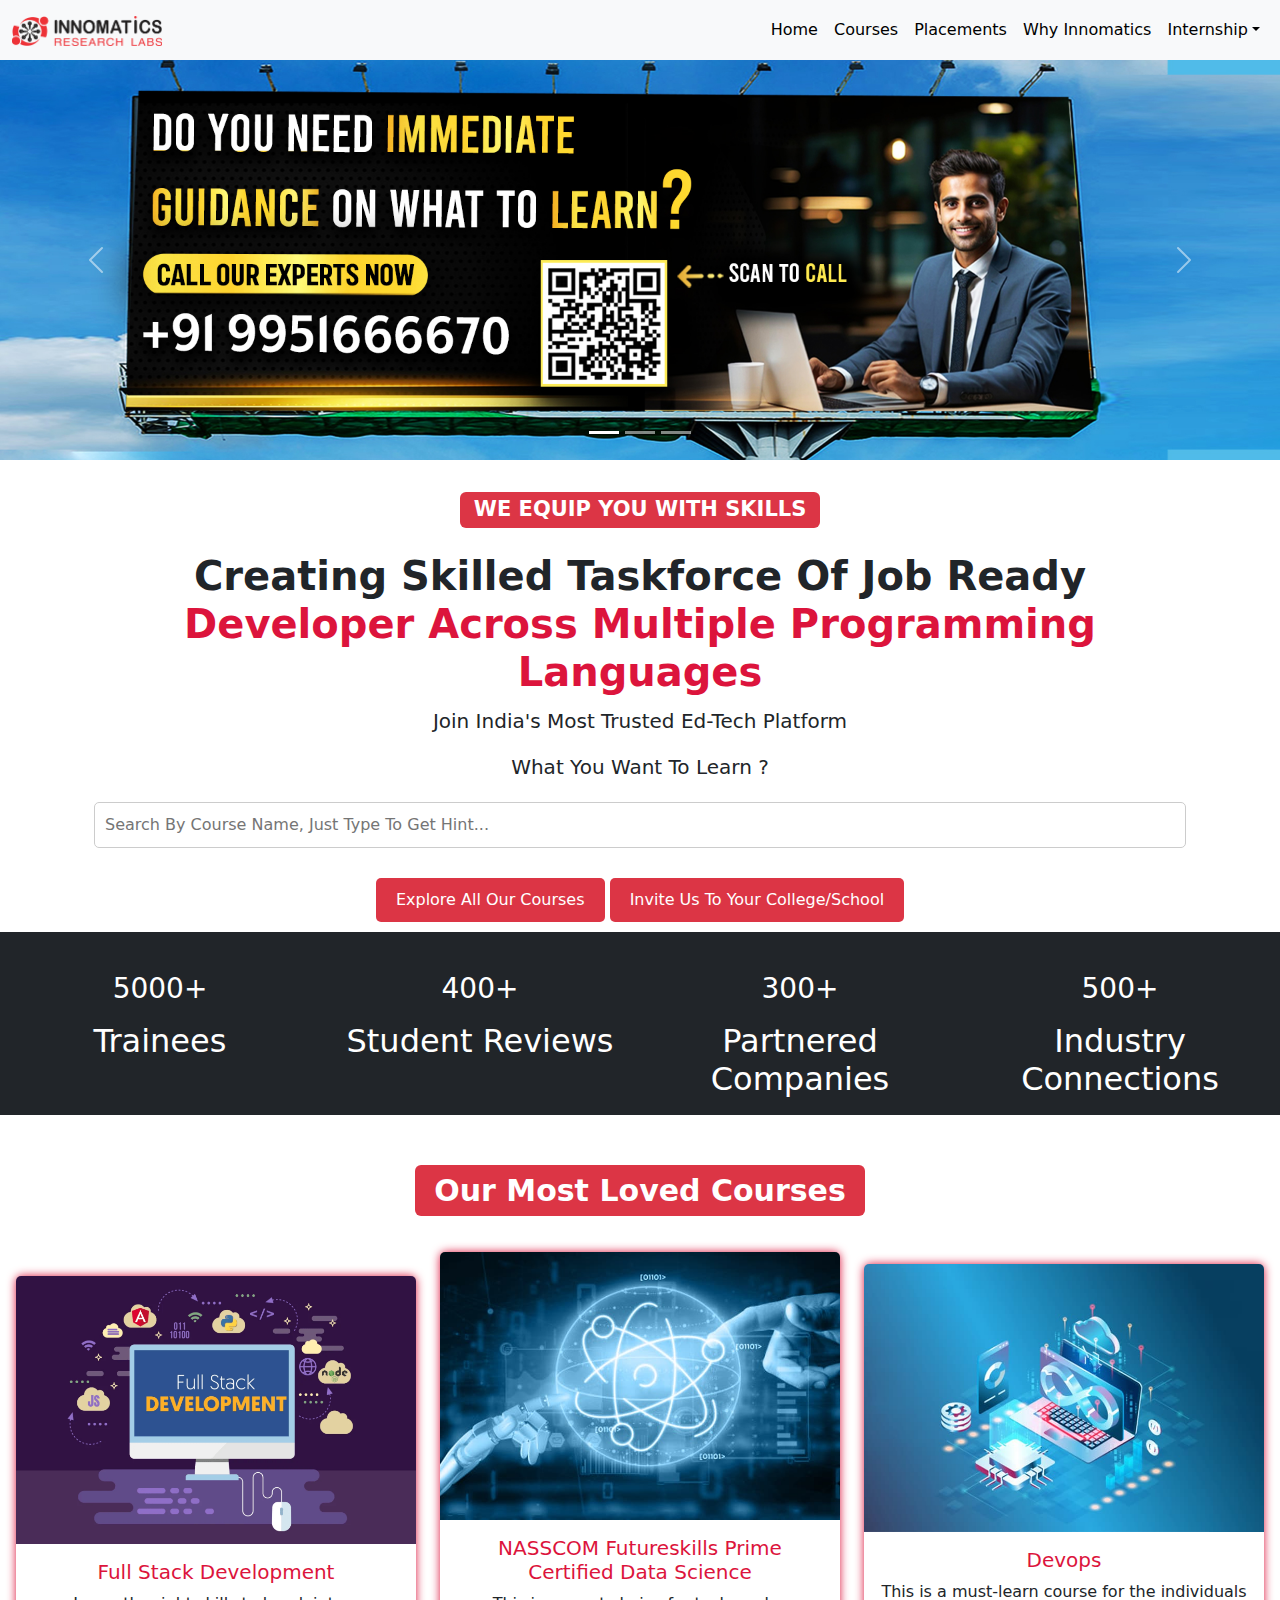
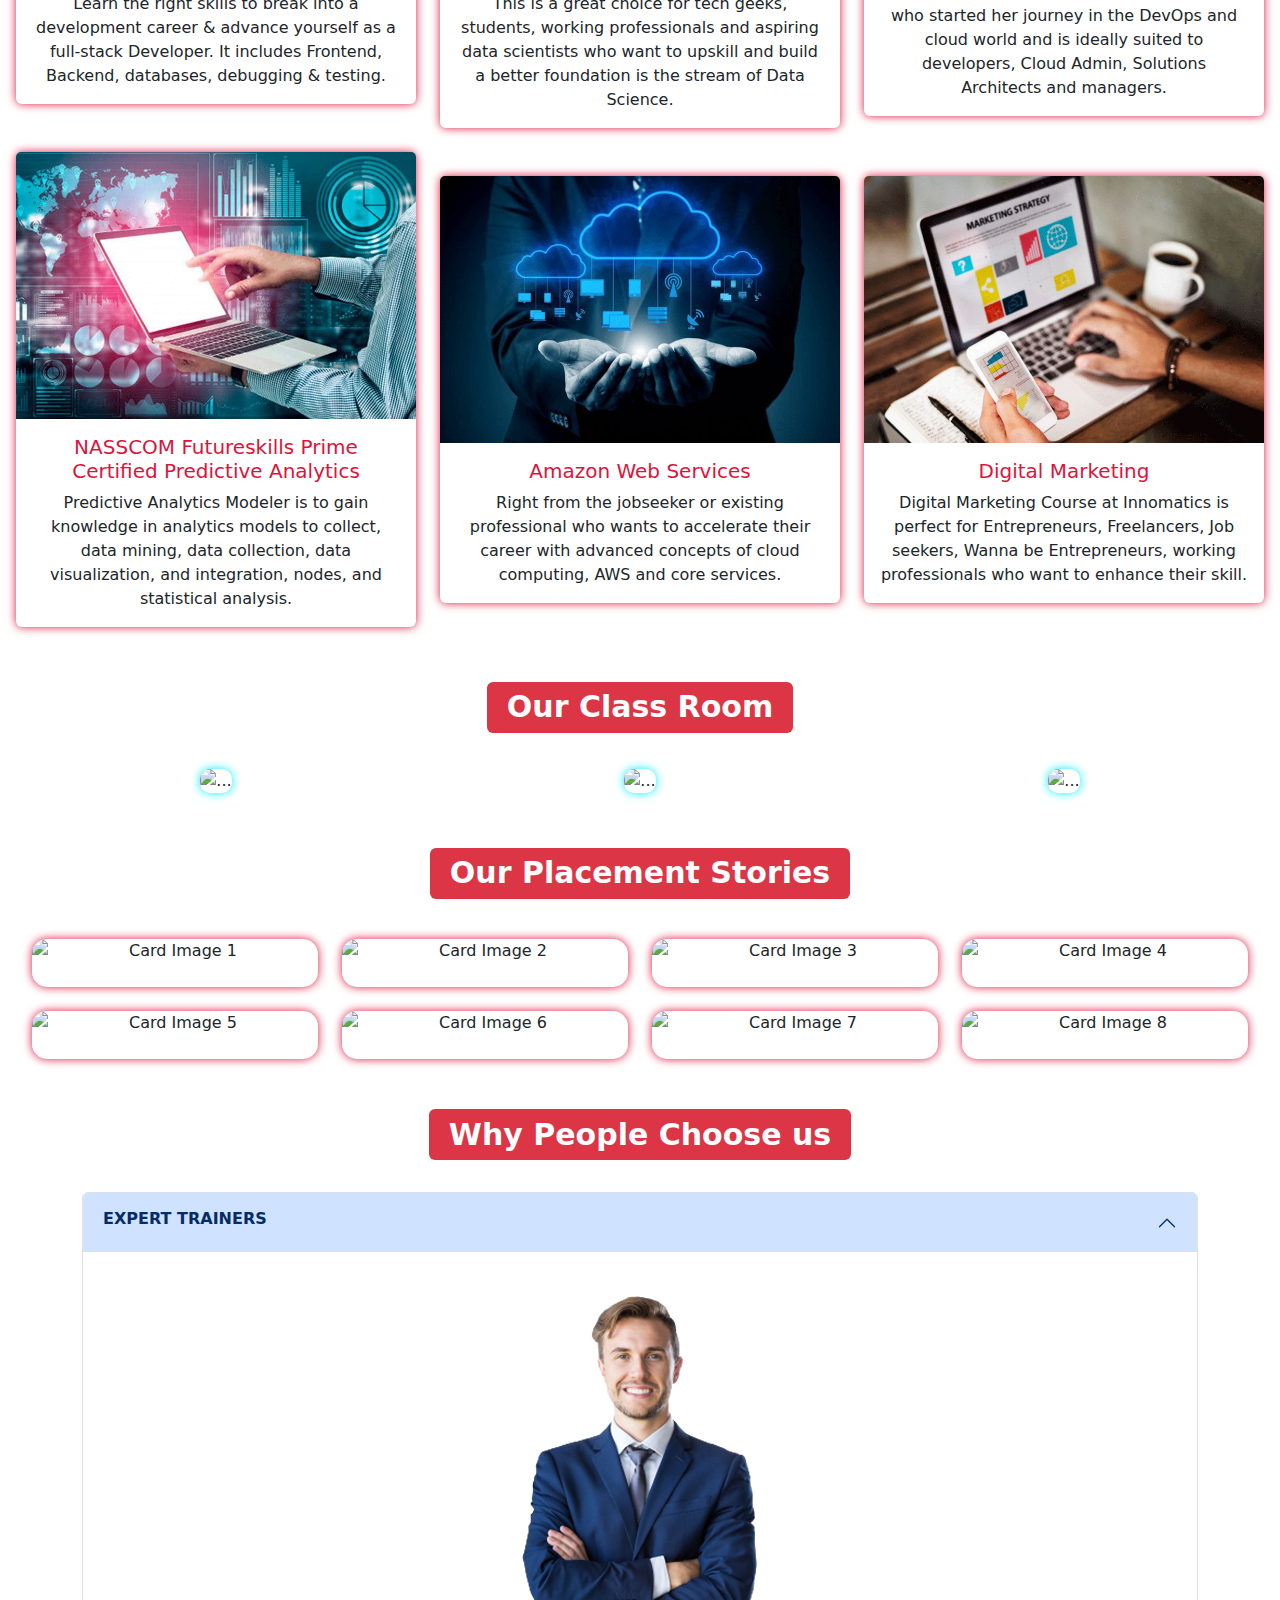
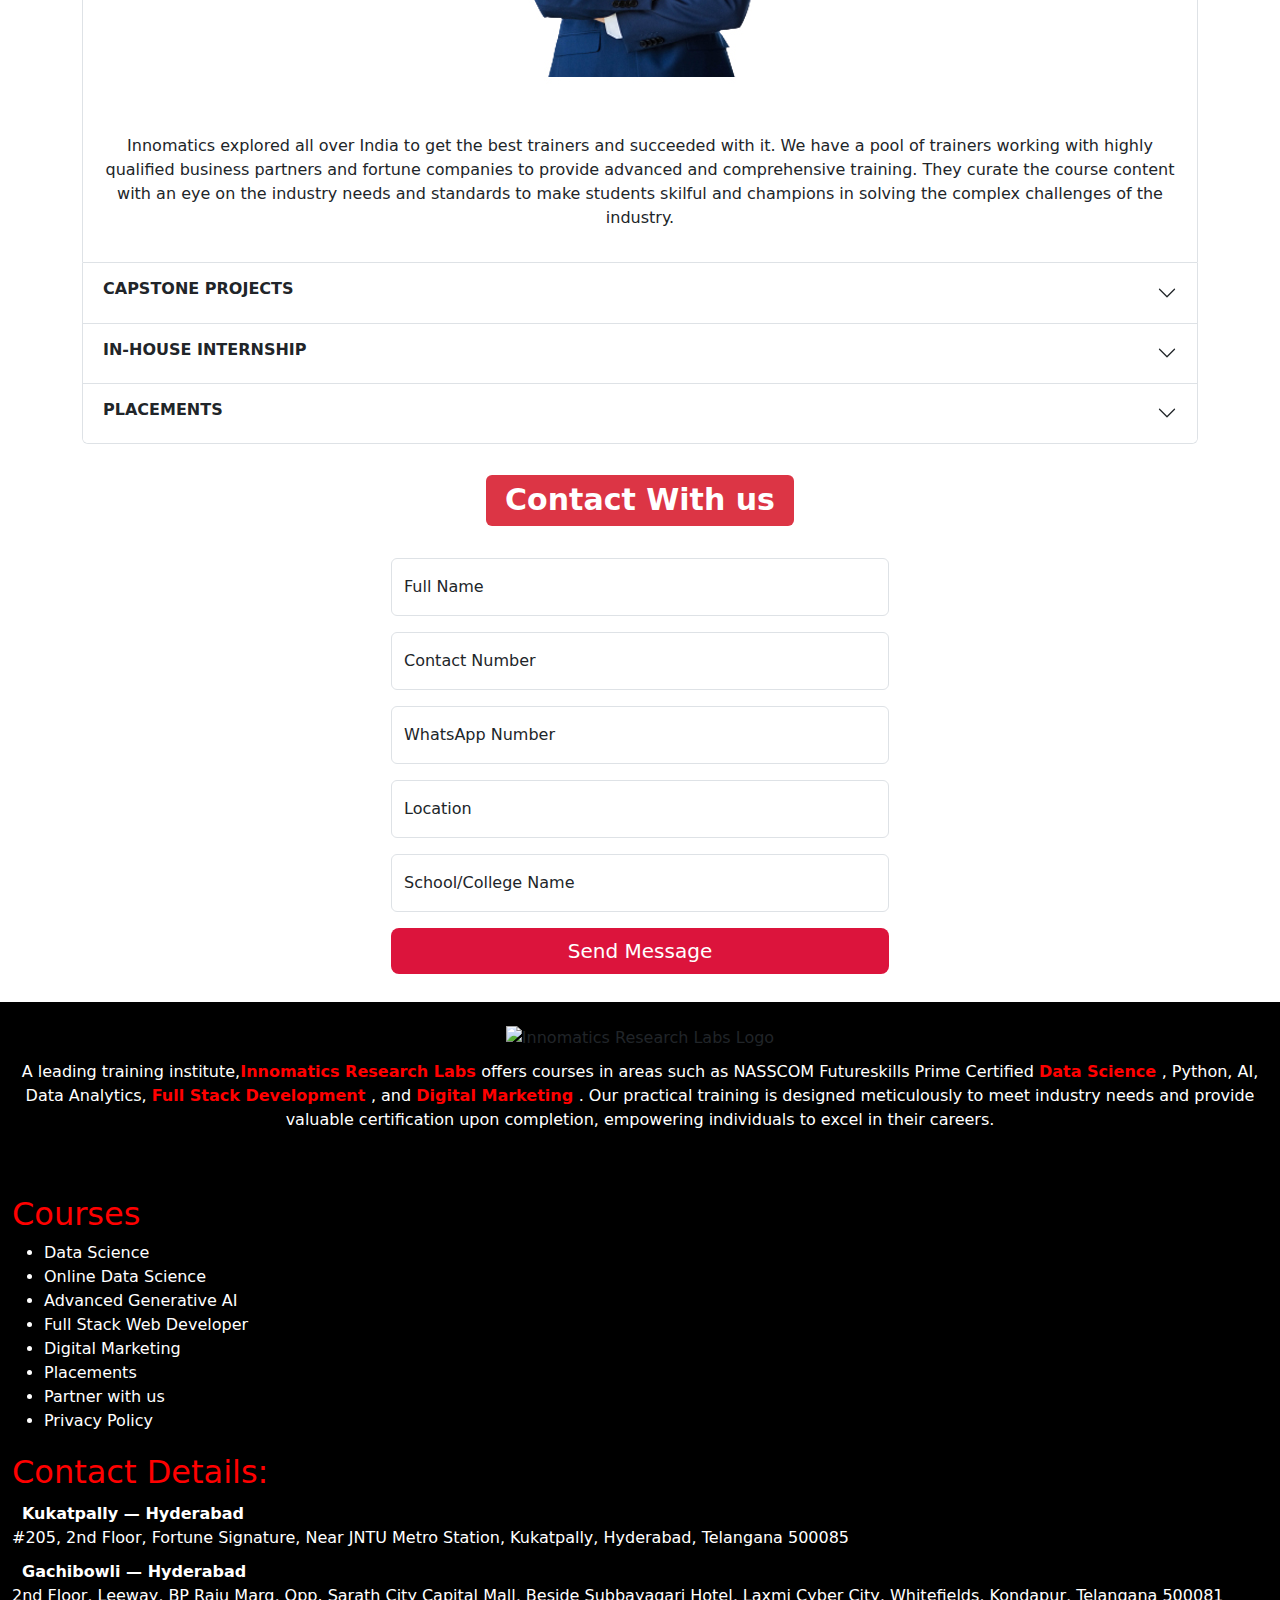
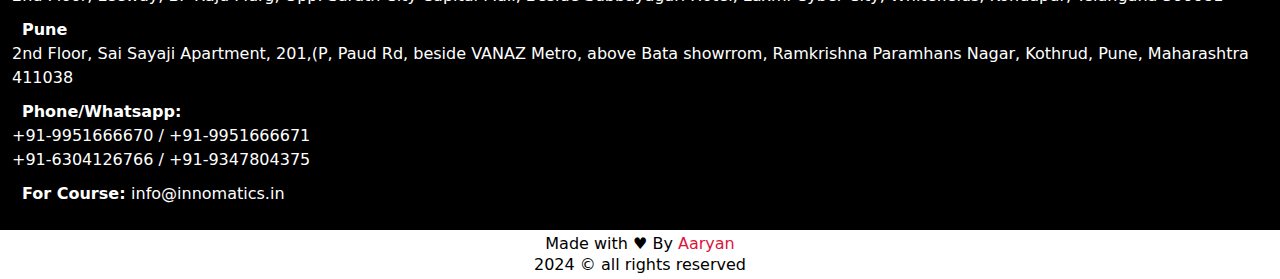
==== index.html @ beff9e65 "first commit" ====
<!DOCTYPE html>
<html lang="en">
<head>
    <meta charset="UTF-8">
    <meta name="viewport" content="width=device-width, initial-scale=1.0">
    <title>Innomatics Research Labs</title>
    <link rel="stylesheet" href="https://cdn.jsdelivr.net/npm/bootstrap@5.1.3/dist/css/bootstrap.min.css">
    <link rel="stylesheet" href="https://cdnjs.cloudflare.com/ajax/libs/font-awesome/6.6.0/css/all.min.css" 
        integrity="sha512-Kc323vGBEqzTmouAECnVceyQqyqdsSiqLQISBL29aUW4U/M7pSPA/gEUZQqv1cwx4OnYxTxve5UMg5GT6L4JJg==" crossorigin="anonymous" 
        referrerpolicy="no-referrer" />
    <link rel="stylesheet" href="style.css">
    <style>
       .custom-toggler .navbar-toggler-icon-bar-1,
.custom-toggler .navbar-toggler-icon-bar-2,
.custom-toggler .navbar-toggler-icon-bar-3 {
    display: block;
    width: 24px;
    height: 2px;
    background-color: #333;
    margin: 5px auto;
    transition: transform 0.2s ease-in-out;
}
.custom-toggler[aria-expanded="true"] .navbar-toggler-icon-bar-1 {
    transform: rotate(45deg) translate(3px, 3px);
}

.custom-toggler[aria-expanded="true"] .navbar-toggler-icon-bar-2 {
    display: none;
}

.custom-toggler[aria-expanded="true"] .navbar-toggler-icon-bar-3 {
    transform: rotate(-45deg) translate(3px, -3px);
}
    </style>
</head>
<body>

<!--nav bar section start-->
    <nav class="navbar navbar-expand-md navbar-light bg-light position-sticky top-0 z-3 mt-0">
        <div class="container-fluid">
            <!-- Logo -->
            <a class="navbar-brand" href="#">
                <img src="./asset/Innomatics.png" alt="Logo" width="150" height="30">
            </a>
            <!-- Menu Button (only visible on mobile devices) -->
            <button class="navbar-toggler  custom-toggler" type="button" data-bs-toggle="collapse" data-bs-target="#navbarSupportedContent" 
                aria-controls="navbarSupportedContent" aria-expanded="false" aria-label="Toggle navigation">
                <span class="navbar-toggler-icon-bar navbar-toggler-icon-bar-1"></span>
                <span class="navbar-toggler-icon-bar navbar-toggler-icon-bar-2"></span>
                <span class="navbar-toggler-icon-bar navbar-toggler-icon-bar-3"></span>
            </button>
            <!-- Menu Items (hidden on mobile devices, visible on larger devices) -->
            <div class="collapse navbar-collapse bg-light  custom-collapse" id="navbarSupportedContent">
                <ul class="navbar-nav  ms-auto">
                    <li class="nav-item">
                        <a class="nav-link active text-black" aria-current="page" href="#">Home</a>
                    </li>
                    <li class="nav-item">
                        <a class="nav-link text-black" href="#courses">Courses</a>
                    </li>
                    <li class="nav-item">
                        <a class="nav-link text-black" href="#placement">Placements</a>
                    </li>
                    <li class="nav-item">
                        <a class="nav-link text-black" href="#why">Why Innomatics</a>
                    </li>
                    <li class="nav-item dropdown">
                        <a class="nav-link dropdown-toggle text-black" href="#" id="navbarDropdown" role="button" data-bs-toggle="dropdown" aria-expanded="false">Internship</a>
                        <ul class="dropdown-menu dropdown-menu-end mt-1" aria-labelledby="navbarDropdown">
			    <li><a class="dropdown-item" href="./internship.html">MERN Stack Internship</a></li>
			    <li><a class="dropdown-item" href="./internship.html">Data Science Internship</a></li>
			    <li><a class="dropdown-item" href="./internship.html">Summer Internship</a></li>
		        </ul> 
 		   </li>
                </ul>
            </div>
        </div>
    </nav>
<!--nav bar section ends here-->

<!--carousel section start-->
<div id="carouselExampleIndicators" class="carousel slide" data-bs-ride="carousel">
  <div class="carousel-indicators">
    <button type="button" data-bs-target="#carouselExampleIndicators" data-bs-slide-to="0" class="active" aria-current="true" aria-label="Slide 1">
   </button>
    <button type="button" data-bs-target="#carouselExampleIndicators" data-bs-slide-to="1" aria-label="Slide 2"></button>
    <button type="button" data-bs-target="#carouselExampleIndicators" data-bs-slide-to="2" aria-label="Slide 3"></button>
  </div>
  <div class="carousel-inner">
    <div class="carousel-item active" data-bs-interval="3000">
      <img src="./asset/guidance.jpg" class="d-block w-100" alt="...">
    </div>
    <div class="carousel-item" data-bs-interval="3000">
      <img src="./asset/IT-leaders_updated-Banner.jpg" class="d-block w-100" alt="...">
    </div>
    <div class="carousel-item" data-bs-interval="3000">
      <img src="./asset/gen-ai-banner_updated.jpg" class="d-block w-100" alt="...">
    </div>
  </div>
  <button class="carousel-control-prev" type="button" data-bs-target="#carouselExampleIndicators" data-bs-slide="prev">
    <span class="carousel-control-prev-icon" aria-hidden="true"></span>
    <span class="visually-hidden">Previous</span>
  </button>
  <button class="carousel-control-next" type="button" data-bs-target="#carouselExampleIndicators" data-bs-slide="next">
    <span class="carousel-control-next-icon" aria-hidden="true"></span>
    <span class="visually-hidden">Next</span>
  </button>
</div>
<!--carousel section ends here -->




<!--main section-->
<main class="container">
   <section class="text-center fs-3 mt-2">
    <p><span class="badge bg-danger mt-4">WE EQUIP YOU WITH SKILLS</span></p>
    <h1 class="main-title mt-4 fs-1">Creating Skilled Taskforce Of Job Ready
           <span class="highlight ">Developer Across Multiple Programming Languages</span></h1>
    <p class="sub-title"> Join India's Most Trusted Ed-Tech Platform</p>
    <p class="sub-title">What You Want To Learn ? </p>
   </section>

   <section class="search-bar container">
    <input placeholder="Search By Course Name, Just Type To Get Hint..." type="text"/>
   </section>

   <section class="text-center">
    <a class="btn-custom bg-danger" href="#courses">Explore All Our Courses</a>
    <a class="btn-custom bg-danger" href="#contact">Invite Us To Your College/School </a>
   </section>
</main>
<!--main section ends here-->



<!--boxes section-->
<div class="container-fluid mt-4 bg-dark">
    <div class="row row-cols-1 row-cols-md-4 row-cols-lg-4 row-cols-xl-4 g-4">
        <div class="col text-center">
            <div class="display-1 text-black">
                <i class="fas fa-users" style="color: crimson;"></i>
            </div>
            <div class="display-1 text-danger my-3 fs-3 text-white">
                5000+
            </div>
            <div class="h1 text-black fs-2 text-white">
                Trainees
            </div>
        </div>

        <div class="col text-center">
            <div class="display-1 text-black">
                <i class="fa-regular fa-comment-dots" style="color: crimson;"></i>
            </div>
            <div class="display-1 text-danger my-3 fs-3 text-white">
                400+
            </div>
            <div class="h1 text-black fs-2 text-white">
                Student Reviews
            </div>
        </div>

        <div class="col text-center">
            <div class="display-1 text-black">
                <i class="fa-regular fa-building" style="color: crimson;"></i>
            </div>
            <div class="display-1 text-danger my-3 fs-3 text-white">
                300+
            </div>
            <div class="h1 text-black fs-2 text-white">
                Partnered Companies
            </div>
        </div>

        <div class="col text-center mb-2">
            <div class="display-1 text-black">
               <i class="fa-solid fa-network-wired" style="color: crimson;"></i>
            </div>
            <div class="display-1 text-danger my-3 fs-3 text-white">
                500+
            </div>
            <div class="h1 text-black fs-2 text-white">
                Industry Connections
            </div>
        </div>
    </div>
</div>
<!--boxes section ends here-->

<!--courses section start-->
<div class="container-fluid w-100  courses-container" id="courses">
<div class="text-center mt-5">
     <h1><span class="badge text-center align-center bg-danger">Our Most Loved Courses</span></h1>
</div>
<div class="row row-cols-1 row-cols-md-3 row-cols-lg-3 g-4 p-1 mt-1">
  <div class="col d-flex justify-content-center align-items-center text-center">
    <div class="card">
      <img src="./asset/courses/full_stack.png" class="card-img-top" alt="...">
      <div class="card-body">
        <h5 class="card-title text-center crimson">Full Stack Development</h5>
        <p class="card-text">Learn the right skills to break into a development career & advance yourself as a full-stack Developer. It includes Frontend, Backend, databases, debugging & testing.</p>
      </div>
    </div>
  </div>
  <div class="col d-flex justify-content-center align-items-center text-center">
    <div class="card">
      <img src="./asset/courses/data_science.jpg" class="card-img-top" alt="...">
      <div class="card-body">
        <h5 class="card-title text-center crimson">NASSCOM Futureskills Prime Certified Data Science</h5>
        <p class="card-text">This is a great choice for tech geeks, students, working professionals and aspiring data scientists who want to upskill and build a better foundation is the stream of Data Science.</p>
      </div>
    </div>
  </div>
  <div class="col d-flex justify-content-center align-items-center text-center">
    <div class="card">
      <img src="./asset/courses/dev_ops.jpg" class="card-img-top" alt="...">
      <div class="card-body">
        <h5 class="card-title text-center crimson">Devops</h5>
        <p class="card-text">This is a must-learn course for the individuals who started her journey in the DevOps and cloud world and is ideally suited to developers, Cloud Admin, Solutions Architects and managers.</p>
      </div>
    </div>
  </div>
  <div class="col d-flex justify-content-center align-items-center text-center">
    <div class="card">
      <img src="./asset/courses/data_analytics.jpg" class="card-img-top" alt="...">
      <div class="card-body">
        <h5 class="card-title text-center crimson">NASSCOM Futureskills Prime Certified Predictive Analytics</h5>
        <p class="card-text">Predictive Analytics Modeler is to gain knowledge in analytics models to collect, data mining, data collection, data visualization, and integration, nodes, and statistical analysis.</p>
      </div>
    </div>
  </div>
  <div class="col d-flex justify-content-center align-items-center text-center">
    <div class="card">
      <img src="./asset/courses/amazon_aws.jpg" class="card-img-top" alt="...">
      <div class="card-body">
        <h5 class="card-title text-center crimson">Amazon Web Services</h5>
        <p class="card-text">Right from the jobseeker or existing professional who wants to accelerate their career with advanced concepts of cloud computing, AWS and core services.</p>
      </div>
    </div>
  </div>
  <div class="col d-flex justify-content-center align-items-center text-center">
    <div class="card">
      <img src="./asset/courses/digital_marketing.jpg" class="card-img-top" alt="...">
      <div class="card-body">
        <h5 class="card-title text-center crimson">Digital Marketing</h5>
        <p class="card-text">Digital Marketing Course at Innomatics is perfect for Entrepreneurs, Freelancers, Job seekers, Wanna be Entrepreneurs, working professionals who want to enhance their skill.</p>
      </div>
    </div>
  </div>
</div>
</div>
<!--courses section ends here-->

<!--our classroom section start-->
<div class="container-fluid w-100  classroom-container" id="classroom">
   <div class="text-center mt-5">
     <h1><span class="badge text-center align-center bg-danger">Our Class Room</span></h1>
   </div>

  <div class="row row-cols-1 row-cols-md-3 row-cols-lg-3 g-4 p-1 mt-1">
     <div class="col d-flex justify-content-center align-items-center text-center">
        <div class="room-card">
           <img src="https://www.innomatics.in/wp-content/uploads/cache/2023/01/IMG_5450-scaled/2374760138.jpg" class="card-img-top" alt="...">
       </div>
    </div>
    
    <div class="col d-flex justify-content-center align-items-center text-center">
        <div class="room-card">
           <img src="https://www.innomatics.in/wp-content/uploads/cache/2023/01/IMG_5414-scaled/2727721008.jpg" class="card-img-top" alt="...">
       </div>
    </div>

    <div class="col d-flex justify-content-center align-items-center text-center">
        <div class="room-card">
           <img src="https://www.innomatics.in/wp-content/uploads/cache/2023/01/IMG_5452-scaled/2408469614.jpg" class="card-img-top" alt="...">
       </div>
    </div>
  </div>



</div>
<!--our classroom section ends here-->



<!--our placements story start here-->
<div class="container-fluid my-5 text-center" id="placement">
        <h1><span class="badge text-center align-center  bg-danger mb-2">Our Placement Stories</span></h1>
        <div class="row row-cols-2 row-cols-sm-2 row-cols-md-4 g-4 m-2">
            <div class="col">
                <div class="card placement-card h-100">
                    <img src="https://www.innomatics.in/wp-content/uploads/2024/08/Varahala_Durga-min.jpg" class="card-img-top" alt="Card Image 1">
                </div>
            </div>
            <div class="col">
                <div class="card placement-card h-100">
                    <img src="https://www.innomatics.in/wp-content/uploads/2024/08/sravika-min.jpg" class="card-img-top" alt="Card Image 2">
                </div>
            </div>
            <div class="col">
                <div class="card placement-card h-100">
                    <img src="https://www.innomatics.in/wp-content/uploads/2024/08/Prakhar_Shukla-min.jpg" class="card-img-top" alt="Card Image 3">
                </div>
            </div>
            <div class="col">
                <div class="card placement-card h-100">
                    <img src="https://www.innomatics.in/wp-content/uploads/2024/08/Satish_Vanga_1-min.jpg" class="card-img-top" alt="Card Image 4">
                </div>
            </div>
            <div class="col">
                <div class="card placement-card h-100">
                    <img src="https://www.innomatics.in/wp-content/uploads/2024/08/Vincent_Prajwal-min.jpg" class="card-img-top" alt="Card Image 5">
                </div>
            </div>
            <div class="col">
                <div class="card placement-card h-100">
                    <img src="https://www.innomatics.in/wp-content/uploads/2024/08/Vivek_reddy_mora-min.jpg" class="card-img-top" alt="Card Image 6">
                </div>
            </div>
            <div class="col">
                <div class="card placement-card h-100">
                    <img src="https://www.innomatics.in/wp-content/uploads/2024/08/Venkata_Rohith_Peddireddy-min.jpg" class="card-img-top" 
                           alt="Card Image 7">
                </div>
            </div>
            <div class="col">
                <div class="card placement-card h-100">
                    <img src="https://www.innomatics.in/wp-content/uploads/2024/08/Sk._Amreen-min.jpg" class="card-img-top" alt="Card Image 8">
                </div>
            </div>
        </div>
    </div>
<!--placements story ends here-->


<!--faq section-->
<div class="container mt-5 text-center" id="why">
    <h1><span class="badge text-center align-center bg-danger mb-4">Why People Choose us</span></h1>
    <div class="accordion" id="accordionExample">
        <!-- Accordion Item 1 -->
        <div class="accordion-item">
            <h2 class="accordion-header" id="headingOne">
                <button class="accordion-button" type="button" data-bs-toggle="collapse" data-bs-target="#collapseOne" aria-expanded="true"
                 aria-controls="collapseOne">
                    <h6 class="fw-bold">EXPERT TRAINERS</h6>
                </button>
            </h2>
            <div id="collapseOne" class="accordion-collapse collapse show" aria-labelledby="headingOne" data-bs-parent="#accordionExample">
                <div class="accordion-body">
                    <div class="text-center">
                        <!-- Centered and responsive image -->
                        <img src="./asset/faq-image/business.jpg" alt="Placeholder Image" class="img-fluid d-block mx-auto mb-3">
                    </div>
                   <p> Innomatics explored all over India to get the best trainers and succeeded with it. We have a pool of trainers working with
                       highly qualified business partners and fortune companies to provide advanced and comprehensive training.
                       They curate the course content with an eye on the industry needs and standards to make students skilful and champions in
                       solving the complex challenges of the industry.</p>
                </div>
            </div>
        </div>

        <!-- Accordion Item 2 -->
        <div class="accordion-item">
            <h2 class="accordion-header" id="headingTwo">
                <button class="accordion-button collapsed" type="button" data-bs-toggle="collapse" data-bs-target="#collapseTwo"
                  aria-expanded="false" aria-controls="collapseTwo">
                    <h6 class="fw-bold">CAPSTONE PROJECTS</h6>
                </button>
            </h2>
            <div id="collapseTwo" class="accordion-collapse collapse" aria-labelledby="headingTwo" data-bs-parent="#accordionExample">
                <div class="accordion-body">
                    <div class="text-center">
                        <!-- Centered and responsive image -->
                        <img src="./asset/faq-image/Live-Projects.png" alt="Placeholder Image" class="img-fluid d-block mx-auto mb-3">
                    </div>
                      <p>At Innomatics, we believe in a practical learning approach. Making students work on real-time data helps in giving them
                        a clear visualization of how it is applied in the real world. Considering this, we follow a collaborative group-oriented
                        approach to learn with discussion forums and get hands-on with capstone projects to make our trainees good team players
                        and strong thinkers to solve problems.</p>
                </div>
            </div>
        </div>

         <!-- Accordion Item 3 -->
        <div class="accordion-item">
            <h2 class="accordion-header" id="headingThree">
                <button class="accordion-button collapsed" type="button" data-bs-toggle="collapse" data-bs-target="#collapseThree"
                 aria-expanded="false" aria-controls="collapseThree">
                  <h6 class="fw-bold"> IN-HOUSE INTERNSHIP</h6>
                </button>
            </h2>
            <div id="collapseThree" class="accordion-collapse collapse" aria-labelledby="headingThree" data-bs-parent="#accordionExample">
                <div class="accordion-body">
                    <div class="text-center">
                        <!-- Centered and responsive image -->
                        <img src="./asset/faq-image/In-House-Internship.jpg" alt="Placeholder Image" class="img-fluid d-block mx-auto mb-3">
                    </div>
                      <p>Internships aren’t just about ground work at Innomatics. We believe that with the right program, One can develop young
                       talents and lay a foundation for recruiting brilliant young minds to work for any organization. We do provide paid/unpaid
                       internship programs that offer the opportunity to edge out larger competitors by providing interns with opportunities to
                       conquer the business challenges.</p>
                </div>
            </div>
        </div>

        <!-- Accordion Item 4 -->
        <div class="accordion-item">
            <h2 class="accordion-header" id="headingFour">
                <button class="accordion-button collapsed" type="button" data-bs-toggle="collapse" data-bs-target="#collapseFour"
                  aria-expanded="false" aria-controls="collapseFour">
                   <h6 class="fw-bold"> PLACEMENTS</h6>
                </button>
            </h2>
            <div id="collapseFour" class="accordion-collapse collapse" aria-labelledby="headingFour" data-bs-parent="#accordionExample">
                <div class="accordion-body">
                    <div class="text-center">
                        <!-- Centered and responsive image -->
                        <img src="./asset/faq-image/Placement-Assistance.jpg" alt="Placeholder Image" class="img-fluid d-block mx-auto mb-3">
                    </div>
                       <p>We have a collaboration with over 100+ MNCs and SMEs who directly source their business requirements through Innomatics.
                        Also having a dedicated placement verticle that enables trainees to take advantage and excel in the career with extensive
                        knowledge gained at Innomatics. For the benefit of the students to face the real challenges, we conduct mockup interviews
                        with instant feedback,1-1 mentorship, provide extensive support to the Learning Management System (LMS) where they can
                       access the classes and stay updated, attend career fairs, Hackathons, workshops and meetups with leading industry experts.</p>
                </div>
            </div>
        </div>
    </div>
</div>
<!--faq section ends here-->

<!--contact us section start-->
<div class="container my-1 " id="contact">
    <div class="row justify-content-center">
      <div class="col-12 col-md-12 col-lg-6"> <!-- Adjust width for larger screens here -->
        <div class="form-container p-4 text-center">
          <h1><span class="badge text-center align-center bg-danger mb-4">Contact With us</span></h1>

          <form>
            <!-- Full Name -->
            <div class="form-floating mb-3">
              <input type="text" class="form-control" id="floatingName" placeholder="John Doe">
              <label for="floatingName">Full Name</label>
            </div>

            <!-- Contact Number -->
            <div class="form-floating mb-3">
              <input type="tel" class="form-control" id="floatingContact" placeholder="Contact Number">
              <label for="floatingContact">Contact Number</label>
            </div>

            <!-- WhatsApp Number -->
            <div class="form-floating mb-3">
              <input type="tel" class="form-control" id="floatingWhatsApp" placeholder="WhatsApp Number">
              <label for="floatingWhatsApp">WhatsApp Number</label>
            </div>

            <!-- Location -->
            <div class="form-floating mb-3">
              <input type="text" class="form-control" id="floatingLocation" placeholder="Location">
              <label for="floatingLocation">Location</label>
            </div>

            <!-- School/College Name -->
            <div class="form-floating mb-3">
              <input type="text" class="form-control" id="floatingSchoolCollege" placeholder="School/College Name">
              <label for="floatingSchoolCollege">School/College Name</label>
            </div>

            <!-- Submit Button -->
            <div class="d-grid gap-2">
              <button type="button" class="btn submit-btn btn-lg">Send Message</button>
            </div>
          </form>
        </div>
      </div>
    </div>
  </div>
<!--contact us section ends here-->

<!--pre-footer start-->

<div class="container-fluid bg-black mb-0 py-1">
   <div class="last-logo">
    <img alt="Innomatics Research Labs Logo" height="10" src="https://www.innomatics.in/wp-content/uploads/2023/01/innomatics-footer-logo.png" 
         width="400"/>
   </div>
   <div class="description text-white">
    <p> A leading training institute,<strong>Innomatics Research Labs </strong>offers courses in 
        areas such as NASSCOM Futureskills Prime Certified <strong> Data Science </strong>, Python, 
        AI, Data Analytics, <strong>Full Stack Development </strong>, and  <strong> Digital Marketing 
        </strong>. Our practical training is designed meticulously to meet industry needs and provide 
        valuable certification upon completion, empowering individuals to excel in their careers.
    </p>
   </div>

   <div class="social-icons">
        <a href="#" class="linkedin">
           <i class="fa-brands fa-linkedin"></i>
       </a>

       <a href="#" class="facebook">
            <i class="fa-brands fa-facebook"></i>
       </a>
    
       <a href="#" class="instagram">
            <i class="fa-brands fa-instagram"></i>
       </a>
    
       <a href="#" class="x">
            <i class="fa-brands fa-square-x-twitter"></i>
       </a>
   
        <a href="#" class="youtube">
            <i class="fa-brands fa-youtube"></i>
        </a>
   </div>

   <div class="courses">
    <h2>Courses </h2>
     <ul class="text-white">
       <li>Data Science</li>
       <li>Online Data Science</li>
       <li>Advanced Generative AI</li>
       <li>Full Stack Web Developer</li>
       <li>Digital Marketing</li>
       <li>Placements</li>
       <li>Partner with us</li>
       <li>Privacy Policy</li>
    </ul>
   </div>

   <div class="contact-details text-white">
    <h2>
     Contact Details:
    </h2>
    <div class="location">
     <i class="fas fa-map-marker-alt">
     </i>
     <strong>
      Kukatpally — Hyderabad
     </strong>
     <br/>
     #205, 2nd Floor, Fortune Signature, Near JNTU Metro Station, Kukatpally, Hyderabad, Telangana 500085
    </div>
    <div class="location">
     <i class="fas fa-map-marker-alt">
     </i>
     <strong>
      Gachibowli — Hyderabad
     </strong>
     <br/>
     2nd Floor, Leeway, BP Raju Marg, Opp. Sarath City Capital Mall, Beside Subbayagari Hotel, Laxmi Cyber City, Whitefields, Kondapur, Telangana 500081
    </div>
    <div class="location">
     <i class="fas fa-map-marker-alt">
     </i>
     <strong>
      Pune
     </strong>
     <br/>
     2nd Floor, Sai Sayaji Apartment, 201,(P, Paud Rd, beside VANAZ Metro, above Bata showrrom, Ramkrishna Paramhans Nagar, Kothrud, Pune, Maharashtra 411038
    </div>
    <div class="phone">
     <i class="fas fa-phone-alt">
     </i>
     <strong>
      Phone/Whatsapp:
     </strong>
     <br/>
     +91-9951666670 / +91-9951666671
     <br/>
     +91-6304126766 / +91-9347804375
    </div>
    <div class="email">
     <i class="fas fa-envelope">
     </i>
     <strong>
      For Course:
     </strong>
     info@innomatics.in
    </div>
   </div>
  </div>

<!--pre-footer ends here-->

<!--footer section start here-->

    <div class="container text-center bg-white footer-section">
        <p class="text-black p-1 m-0">Made with &hearts; By <a href="https://www.linkedin.com/in/gouranga-rout-9526701b0?utm_source=share&utm_campaign=share_via&utm_content=profile&utm_medium=android_app">
         <span>Aaryan</span></a><br>2024 © all rights reserved</p>
    </div>

<!--footer section ends here-->




    <script src="https://cdn.jsdelivr.net/npm/bootstrap@5.1.3/dist/js/bootstrap.bundle.min.js"></script>
</body>
</html>
---- style.css ----
https://fonts.googleapis.com/css2?family=Roboto:wght@400;700&display=swap

html {
  scroll-behavior: smooth;
}

body {
  margin: 0;
  padding: 0;
 }



.custom-toggler {
    border: 1px solid #ccc;
    border-radius: 10px;
    padding: 10px;
    background-color: #f0f0f0;
    box-shadow: none;
    outline: none;
    font-size: 24px;
    color: #333;
}

.navbar .custom-toggler:focus {
    outline: none;
    box-shadow: none !important;
}
.custom-collapse {
    margin-top: 0;
    padding-top: 0;
   
}

.navbar-expand-md .navbar-collapse {
    margin-top: 0;
    padding-top: 0;
}

.navbar {
    height: 3.75rem;
    z-index: 1000;  
}

.navbar-collapse {
    margin-top: .5rem;
    text-align: center;
}

.nav-link {
   justify-content: !center;
 }
.nav-link:hover {
  background-color: crimson;
  color: #fff !important;
 }




/*main content*/
.header {            
  padding: 20px 0;
  text-align: center;
  }
    
        
 .main-title {
   font-size: 2.5rem;
   font-weight: bold;
  }

 .highlight {
     color: crimson;
  }
        
 .sub-title {
     font-size: 1.25rem;
     margin-top: 10px;
  }
       
 .search-bar {
     margin: 20px 0;
 }
        
.search-bar input {
     width: 100%;
     padding: 10px;
     border-radius: 5px;
      border: 1px solid #ccc;
}
       
 .btn-custom {
    background-color: #ff4500;
    color: #fff;
    padding: 10px 20px;
    border-radius: 5px;
    text-decoration: none;
    display: inline-block;
    margin: 10px 0;
}


.btn-custom:hover {
   color: #fff;
   background-color: green !important;
 }


/*course section*/
.crimson {
  color: crimson;
 }



.card {
  box-shadow: 0 0 10px crimson;
  border: none;
 }


.card:hover {
  box-shadow: 0 0 10px #0ef;
 }



/*classroom section*/
.room-card {
  box-shadow: 0 0 10px #0ef;
  border-radius: 10px;
 }

.room-card img {
 border-radius: 10px;
 }
  

/*placements section*/
.placement-card {
    border-radius: 15px;
    overflow: hidden;
 }
    
.placement-card img {
    object-fit: cover;
    height: 100%;
    width: 100%;
 }



/*contact us section start here*/

.submit-btn {
   background-color: crimson;
   color: white;
   border: none;
   outline: none;
 }

    
.submit-btn:hover {
   background-color: green !important;
   color: white;
   border: none;
   box-shadow: none;
   outline: none !important;
 }

    
.form-container {
   border-radius: 10px;
   padding: 20px;;
 }

   

  input[type="text"]:focus,
  input[type="tel"]:focus {
    border: 1px solid red;
    box-shadow: none;
 }



/*pre footer section start*/
      
.last-logo {
    text-align: center;
     margin-top: 20px;
  }
        
.last-logo img {
     max-width: 100%;
     height: auto;
  }
        
.description {
     text-align: center;
      margin: 10px 0;
  }
        
.description strong {
      color: #ff0000;
  }
        
.social-icons {
      text-align: center;
      margin: 10px 0;
 }
        
.social-icons a {
      color: #fff;
      margin: 0 10px;
      font-size: 24px;
      line-height: 1;
      text-decoration: none;    
  }
 
.social-icons a.linkedin i {
    color: #0e76a8;
 }

.social-icons a.facebook i {
    color: #4267B2;
 }

.social-icons a.instagram i {
    color: crimson;
}

.social-icons a.x i {
    color: #fff;
}

.social-icons a.youtube i {
    color: #FF0000;
}

 .social-icons a:focus {
    outline: none;
}






 .courses, .contact-details {
     margin: 20px 0;
 }
        
.courses h2, .contact-details h2 {
     color: #ff0000;
 }
 
.contact-details .location, .contact-details .phone, .contact-details .email {
     margin: 10px 0;
 }
       
.contact-details .location i, .contact-details .phone i, .contact-details .email i {
    color: #ff0000;
    margin-right: 10px;
 }





/* Last footer section */
        
.footer-section {
    padding: 0 !important;
    margin-top: 0 !important;
 }
 .footer-section p {
    font-size: 1rem;
    line-height: 1.3rem;
 }

  .footer-section p a {
     color: crimson;
     text-decoration: none;
  }

       
   .footer-section p a:hover {
       color: crimson;
       text-decoration: none;
   }





    @media (min-width: 992px) {
        .placement-card {
            margin-bottom: 1.5rem;
        }
    }
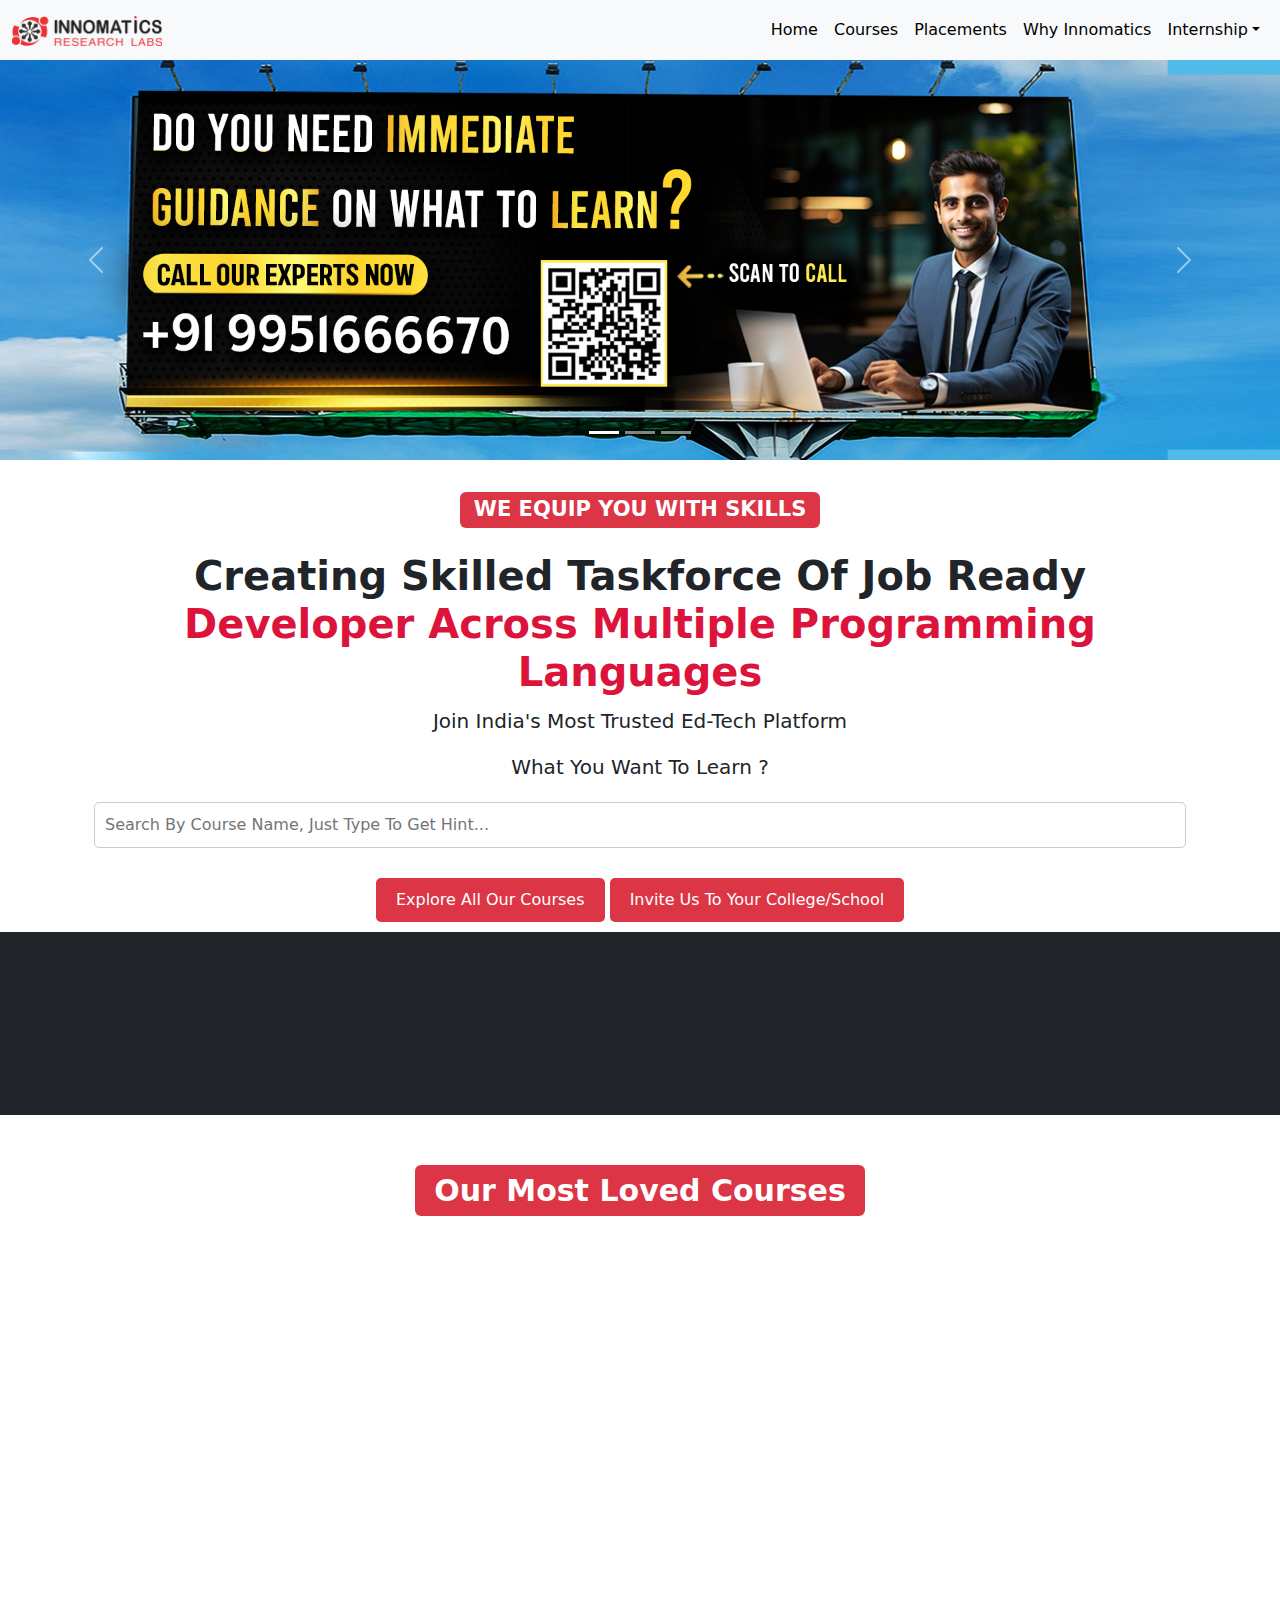
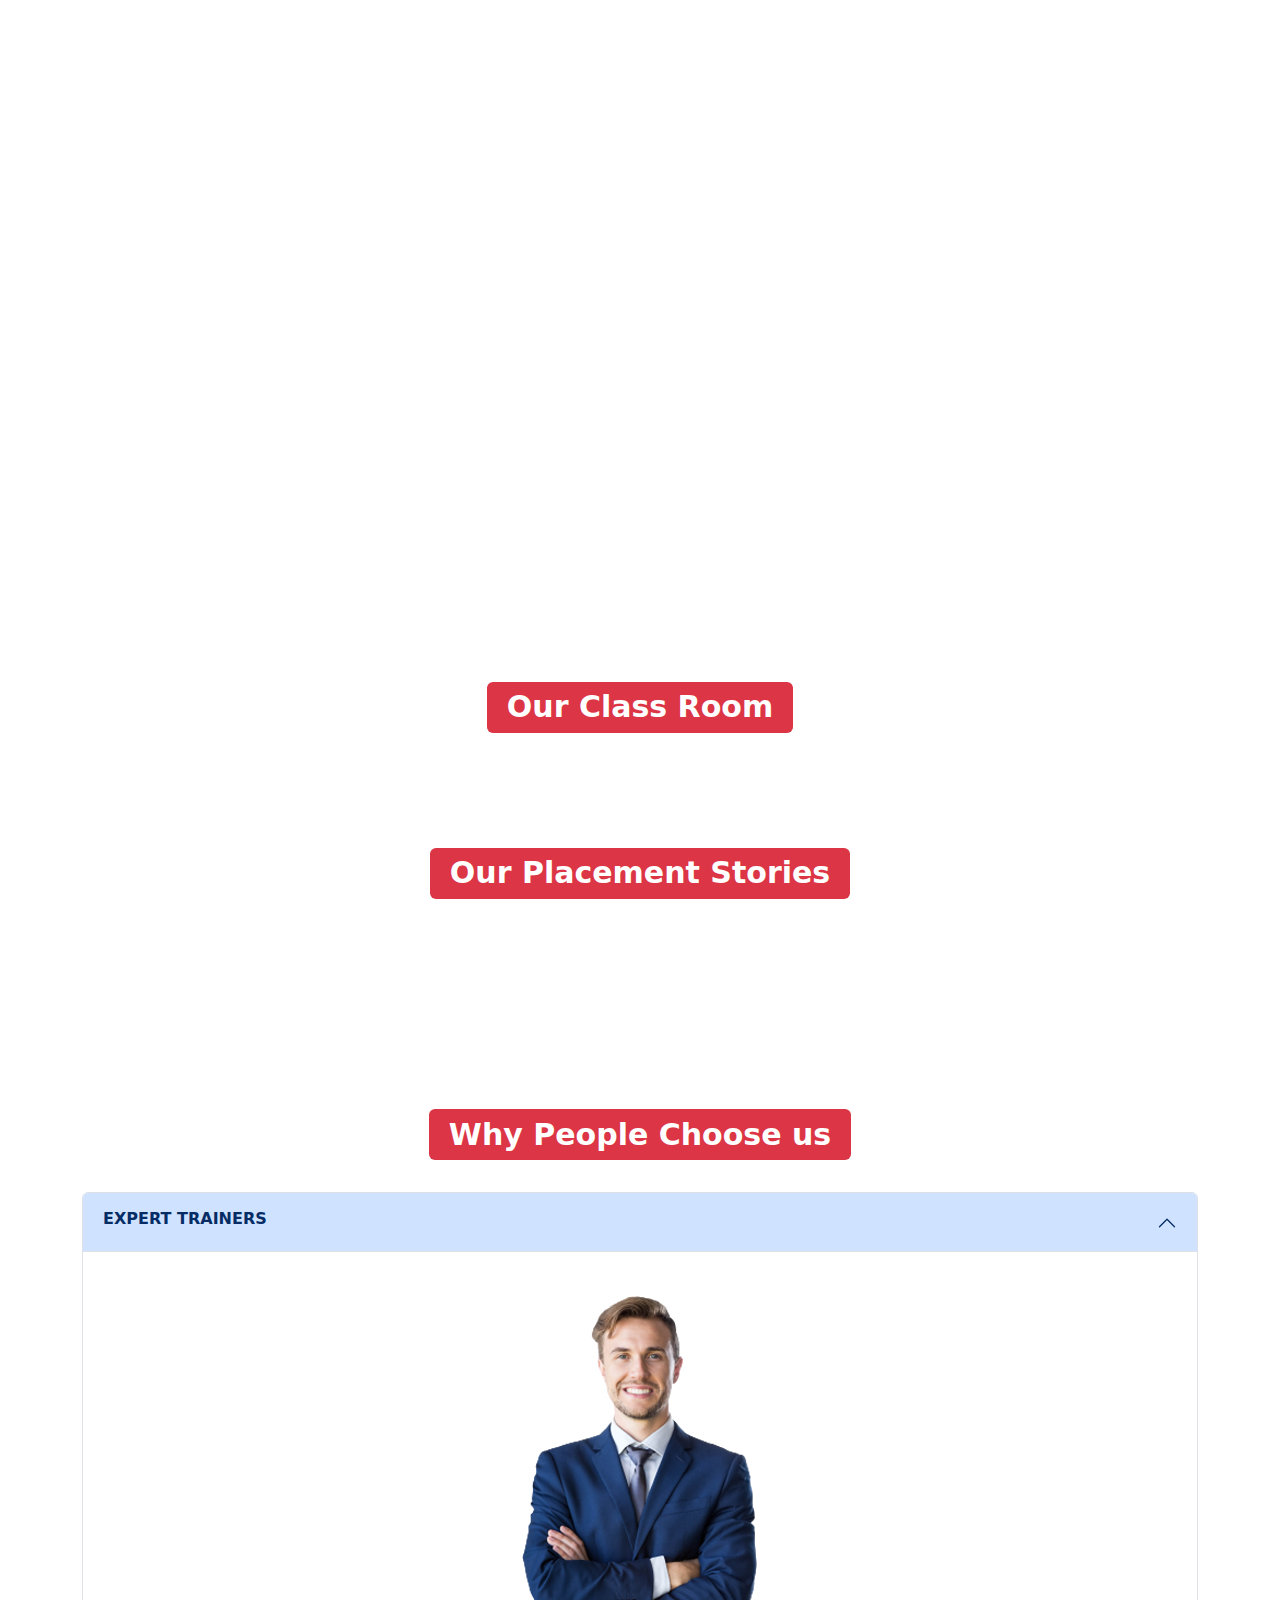
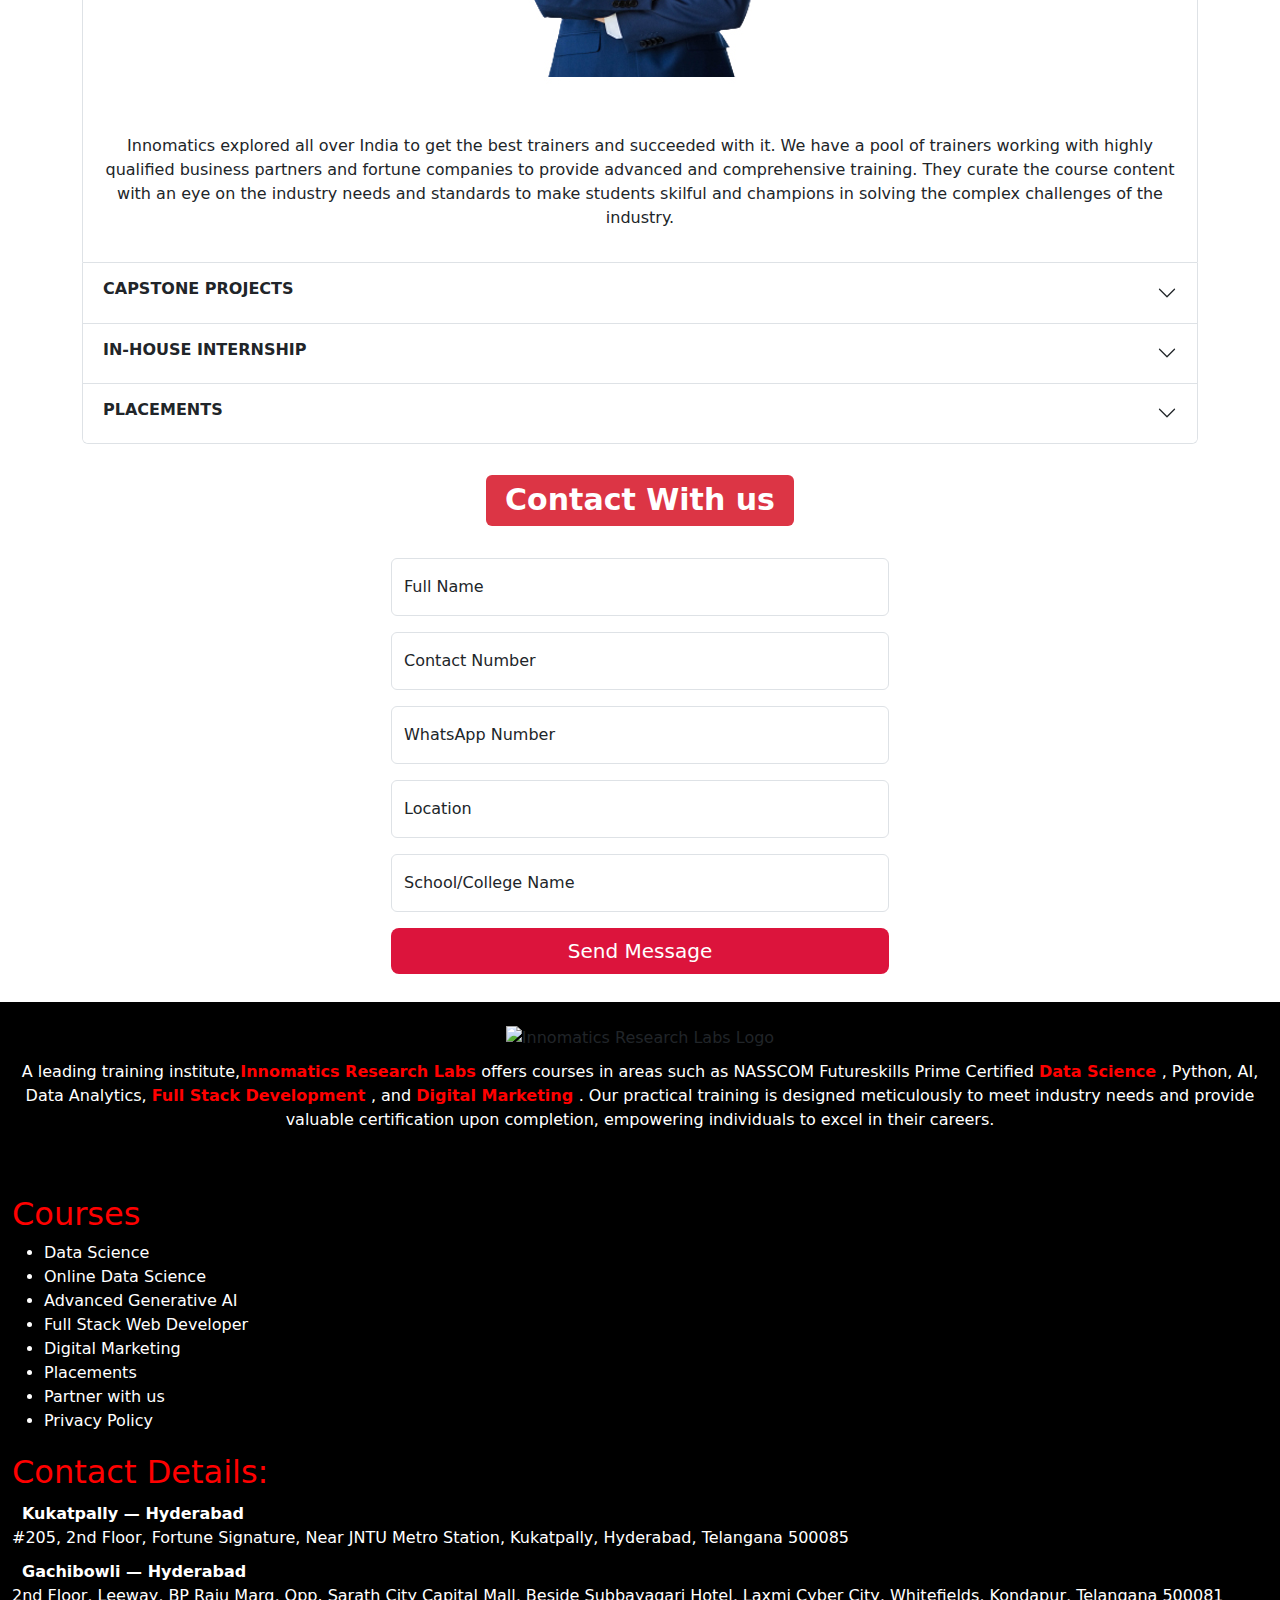
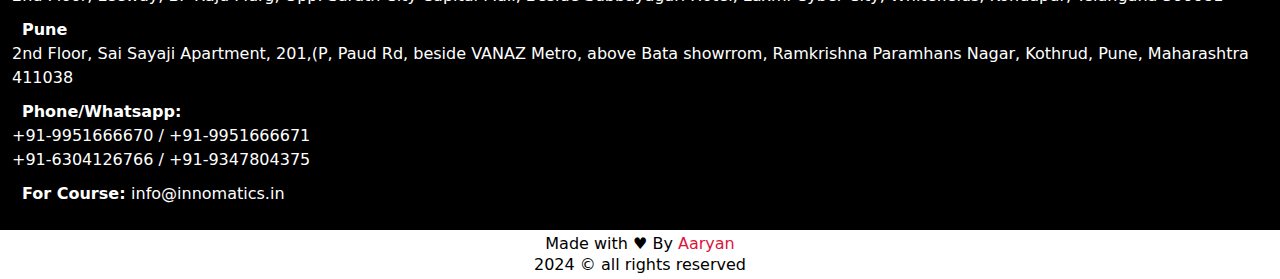
==== commit 5967a69d: "first commit" ====
--- a/index.html
+++ b/index.html
@@ -5,6 +5,7 @@
     <meta name="viewport" content="width=device-width, initial-scale=1.0">
     <title>Innomatics Research Labs</title>
     <link rel="stylesheet" href="https://cdn.jsdelivr.net/npm/bootstrap@5.1.3/dist/css/bootstrap.min.css">
+    <link rel="stylesheet" href="https://unpkg.com/aos@next/dist/aos.css" />
     <link rel="stylesheet" href="https://cdnjs.cloudflare.com/ajax/libs/font-awesome/6.6.0/css/all.min.css" 
         integrity="sha512-Kc323vGBEqzTmouAECnVceyQqyqdsSiqLQISBL29aUW4U/M7pSPA/gEUZQqv1cwx4OnYxTxve5UMg5GT6L4JJg==" crossorigin="anonymous" 
         referrerpolicy="no-referrer" />
@@ -137,7 +138,7 @@
 <!--boxes section-->
 <div class="container-fluid mt-4 bg-dark">
     <div class="row row-cols-1 row-cols-md-4 row-cols-lg-4 row-cols-xl-4 g-4">
-        <div class="col text-center">
+        <div class="col text-center" data-aos="fade-up">
             <div class="display-1 text-black">
                 <i class="fas fa-users" style="color: crimson;"></i>
             </div>
@@ -149,7 +150,7 @@
             </div>
         </div>
 
-        <div class="col text-center">
+        <div class="col text-center" data-aos="fade-up">
             <div class="display-1 text-black">
                 <i class="fa-regular fa-comment-dots" style="color: crimson;"></i>
             </div>
@@ -161,7 +162,7 @@
             </div>
         </div>
 
-        <div class="col text-center">
+        <div class="col text-center" data-aos="fade-up">
             <div class="display-1 text-black">
                 <i class="fa-regular fa-building" style="color: crimson;"></i>
             </div>
@@ -173,7 +174,7 @@
             </div>
         </div>
 
-        <div class="col text-center mb-2">
+        <div class="col text-center mb-2" data-aos="fade-up">
             <div class="display-1 text-black">
                <i class="fa-solid fa-network-wired" style="color: crimson;"></i>
             </div>
@@ -194,7 +195,7 @@
      <h1><span class="badge text-center align-center bg-danger">Our Most Loved Courses</span></h1>
 </div>
 <div class="row row-cols-1 row-cols-md-3 row-cols-lg-3 g-4 p-1 mt-1">
-  <div class="col d-flex justify-content-center align-items-center text-center">
+  <div class="col d-flex justify-content-center align-items-center text-center" data-aos="fade-up">
     <div class="card">
       <img src="./asset/courses/full_stack.png" class="card-img-top" alt="...">
       <div class="card-body">
@@ -203,7 +204,7 @@
       </div>
     </div>
   </div>
-  <div class="col d-flex justify-content-center align-items-center text-center">
+  <div class="col d-flex justify-content-center align-items-center text-center" data-aos="fade-up">
     <div class="card">
       <img src="./asset/courses/data_science.jpg" class="card-img-top" alt="...">
       <div class="card-body">
@@ -212,7 +213,7 @@
       </div>
     </div>
   </div>
-  <div class="col d-flex justify-content-center align-items-center text-center">
+  <div class="col d-flex justify-content-center align-items-center text-center" data-aos="fade-up">
     <div class="card">
       <img src="./asset/courses/dev_ops.jpg" class="card-img-top" alt="...">
       <div class="card-body">
@@ -221,7 +222,7 @@
       </div>
     </div>
   </div>
-  <div class="col d-flex justify-content-center align-items-center text-center">
+  <div class="col d-flex justify-content-center align-items-center text-center" data-aos="fade-up">
     <div class="card">
       <img src="./asset/courses/data_analytics.jpg" class="card-img-top" alt="...">
       <div class="card-body">
@@ -230,7 +231,7 @@
       </div>
     </div>
   </div>
-  <div class="col d-flex justify-content-center align-items-center text-center">
+  <div class="col d-flex justify-content-center align-items-center text-center" data-aos="fade-up">
     <div class="card">
       <img src="./asset/courses/amazon_aws.jpg" class="card-img-top" alt="...">
       <div class="card-body">
@@ -239,7 +240,7 @@
       </div>
     </div>
   </div>
-  <div class="col d-flex justify-content-center align-items-center text-center">
+  <div class="col d-flex justify-content-center align-items-center text-center" data-aos="fade-up">
     <div class="card">
       <img src="./asset/courses/digital_marketing.jpg" class="card-img-top" alt="...">
       <div class="card-body">
@@ -259,19 +260,19 @@
    </div>
 
   <div class="row row-cols-1 row-cols-md-3 row-cols-lg-3 g-4 p-1 mt-1">
-     <div class="col d-flex justify-content-center align-items-center text-center">
+     <div class="col d-flex justify-content-center align-items-center text-center" data-aos="zoom-in">
         <div class="room-card">
            <img src="https://www.innomatics.in/wp-content/uploads/cache/2023/01/IMG_5450-scaled/2374760138.jpg" class="card-img-top" alt="...">
        </div>
     </div>
     
-    <div class="col d-flex justify-content-center align-items-center text-center">
+    <div class="col d-flex justify-content-center align-items-center text-center" data-aos="zoom-in">
         <div class="room-card">
            <img src="https://www.innomatics.in/wp-content/uploads/cache/2023/01/IMG_5414-scaled/2727721008.jpg" class="card-img-top" alt="...">
        </div>
     </div>
 
-    <div class="col d-flex justify-content-center align-items-center text-center">
+    <div class="col d-flex justify-content-center align-items-center text-center" data-aos="zoom-in">
         <div class="room-card">
            <img src="https://www.innomatics.in/wp-content/uploads/cache/2023/01/IMG_5452-scaled/2408469614.jpg" class="card-img-top" alt="...">
        </div>
@@ -289,43 +290,43 @@
 <div class="container-fluid my-5 text-center" id="placement">
         <h1><span class="badge text-center align-center  bg-danger mb-2">Our Placement Stories</span></h1>
         <div class="row row-cols-2 row-cols-sm-2 row-cols-md-4 g-4 m-2">
-            <div class="col">
+            <div class="col" data-aos="flip-left">
                 <div class="card placement-card h-100">
                     <img src="https://www.innomatics.in/wp-content/uploads/2024/08/Varahala_Durga-min.jpg" class="card-img-top" alt="Card Image 1">
                 </div>
             </div>
-            <div class="col">
+            <div class="col" data-aos="flip-left">
                 <div class="card placement-card h-100">
                     <img src="https://www.innomatics.in/wp-content/uploads/2024/08/sravika-min.jpg" class="card-img-top" alt="Card Image 2">
                 </div>
             </div>
-            <div class="col">
+            <div class="col" data-aos="flip-left">
                 <div class="card placement-card h-100">
                     <img src="https://www.innomatics.in/wp-content/uploads/2024/08/Prakhar_Shukla-min.jpg" class="card-img-top" alt="Card Image 3">
                 </div>
             </div>
-            <div class="col">
+            <div class="col" data-aos="flip-left">
                 <div class="card placement-card h-100">
                     <img src="https://www.innomatics.in/wp-content/uploads/2024/08/Satish_Vanga_1-min.jpg" class="card-img-top" alt="Card Image 4">
                 </div>
             </div>
-            <div class="col">
+            <div class="col" data-aos="flip-left">
                 <div class="card placement-card h-100">
                     <img src="https://www.innomatics.in/wp-content/uploads/2024/08/Vincent_Prajwal-min.jpg" class="card-img-top" alt="Card Image 5">
                 </div>
             </div>
-            <div class="col">
+            <div class="col" data-aos="flip-left">
                 <div class="card placement-card h-100">
                     <img src="https://www.innomatics.in/wp-content/uploads/2024/08/Vivek_reddy_mora-min.jpg" class="card-img-top" alt="Card Image 6">
                 </div>
             </div>
-            <div class="col">
+            <div class="col" data-aos="flip-left">
                 <div class="card placement-card h-100">
                     <img src="https://www.innomatics.in/wp-content/uploads/2024/08/Venkata_Rohith_Peddireddy-min.jpg" class="card-img-top" 
                            alt="Card Image 7">
                 </div>
             </div>
-            <div class="col">
+            <div class="col" data-aos="flip-left">
                 <div class="card placement-card h-100">
                     <img src="https://www.innomatics.in/wp-content/uploads/2024/08/Sk._Amreen-min.jpg" class="card-img-top" alt="Card Image 8">
                 </div>
@@ -600,5 +601,9 @@
 
 
     <script src="https://cdn.jsdelivr.net/npm/bootstrap@5.1.3/dist/js/bootstrap.bundle.min.js"></script>
+    <script src="https://unpkg.com/aos@next/dist/aos.js"></script>
+  <script>
+    AOS.init();
+  </script>
 </body>
 </html>
